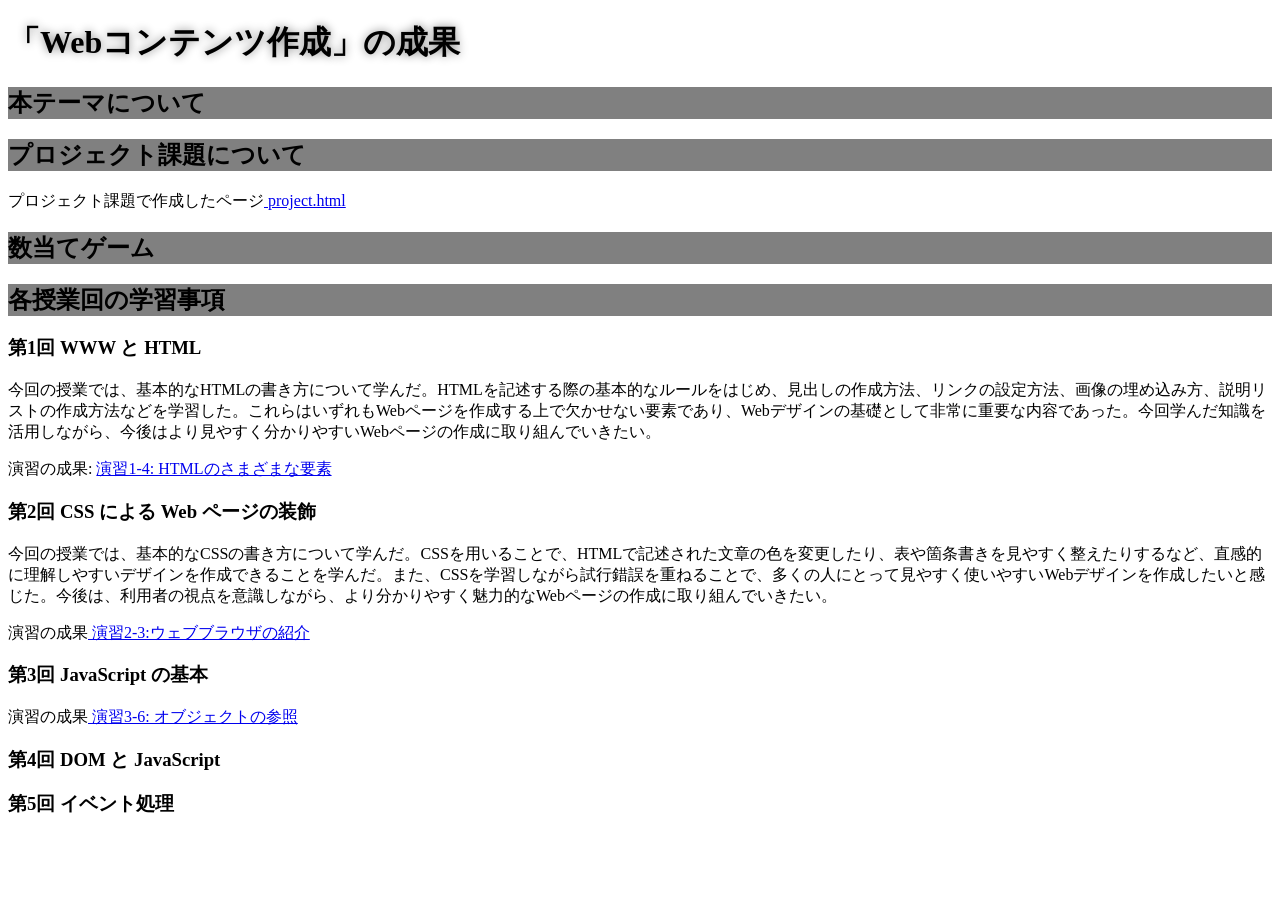
==== index.html @ bc8380b5 "indexの変更" ====
<!DOCTYPE html>
<html>
  <head>
    <meta charset="utf-8">
    <title>My test page</title>
    <link rel="stylesheet" href="practice-css/style.css">
  </head>
  <body>
    <h1>「Webコンテンツ作成」の成果</h1>
    <h2>本テーマについて</h2>
    <h2>プロジェクト課題について</h2>
    <p>プロジェクト課題で作成したページ<a href="project.html"> project.html</a></p>
    <h2>数当てゲーム</h2>
    <h2>各授業回の学習事項</h2>
    <h3>第1回 WWW と HTML</h3>
    <p>今回の授業では、基本的なHTMLの書き方について学んだ。HTMLを記述する際の基本的なルールをはじめ、見出しの作成方法、リンクの設定方法、画像の埋め込み方、説明リストの作成方法などを学習した。これらはいずれもWebページを作成する上で欠かせない要素であり、Webデザインの基礎として非常に重要な内容であった。今回学んだ知識を活用しながら、今後はより見やすく分かりやすいWebページの作成に取り組んでいきたい。</p>
    <p>演習の成果: <a elements.html href="practice-html/elements.html" title="演習1-4: HTMLのさまざまな要素" target="_blank">演習1-4: HTMLのさまざまな要素</a> </p>
    <h3>第2回 CSS による Web ページの装飾</h3>
    <p>今回の授業では、基本的なCSSの書き方について学んだ。CSSを用いることで、HTMLで記述された文章の色を変更したり、表や箇条書きを見やすく整えたりするなど、直感的に理解しやすいデザインを作成できることを学んだ。また、CSSを学習しながら試行錯誤を重ねることで、多くの人にとって見やすく使いやすいWebデザインを作成したいと感じた。今後は、利用者の視点を意識しながら、より分かりやすく魅力的なWebページの作成に取り組んでいきたい。</p>
    <p>演習の成果<a href="practice-css/browser-intro.html"> 演習2-3:ウェブブラウザの紹介</a> </p>
    <h3>第3回 JavaScript の基本</h3>
    <p></p>
    <p>演習の成果<a href="practice-js/obj-practice.html"> 演習3-6: オブジェクトの参照</a></p>
    <h3>第4回 DOM と JavaScript</h3>
    <h3>第5回 イベント処理</h3>
  </body>
</html>
---- practice-css/style.css ----
h1{
    text-shadow:0 0 10px gray;
}
h2{
    background-color:gray;
}
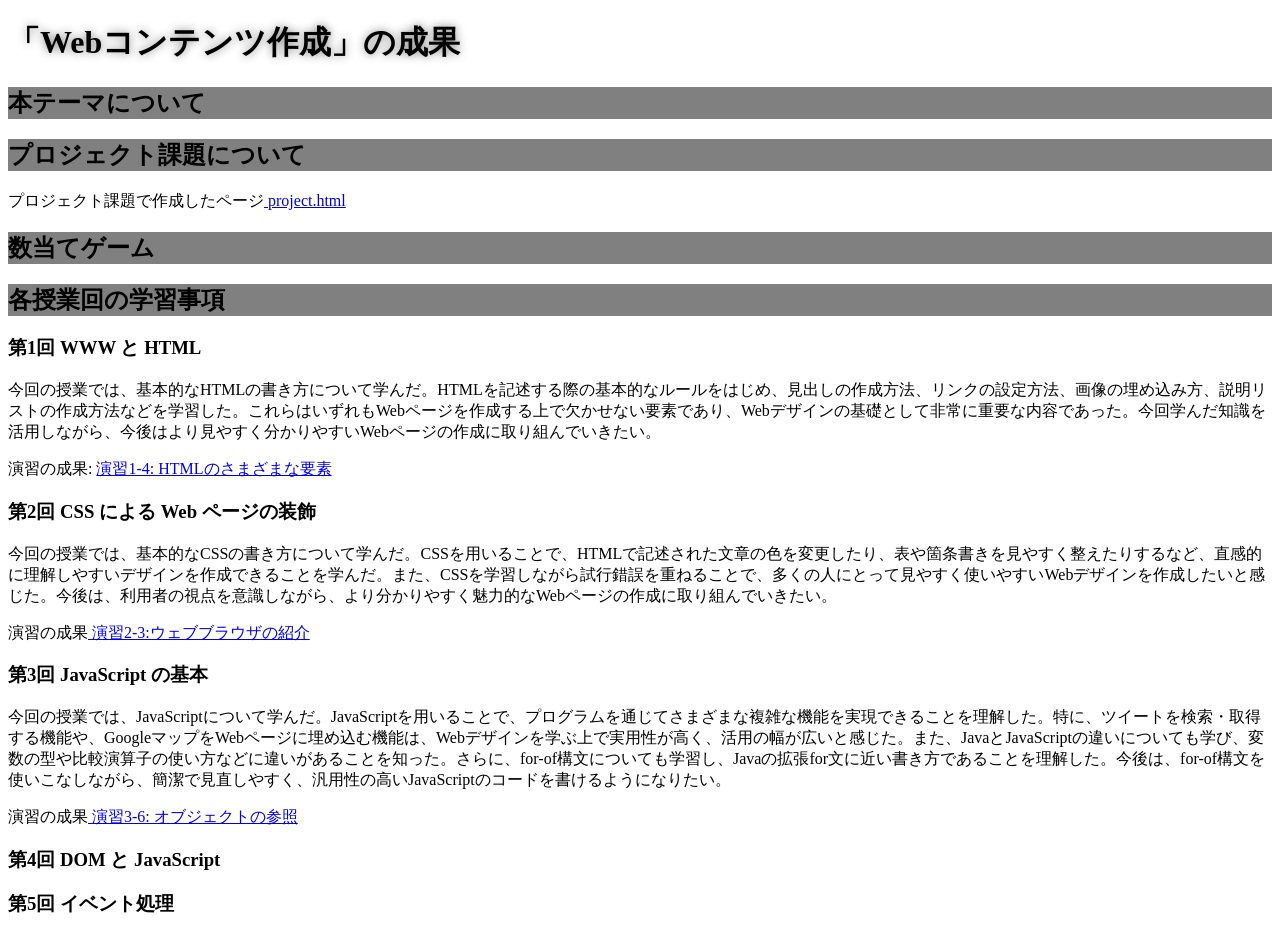
==== commit 5e2246af: "indexの変更" ====
--- a/index.html
+++ b/index.html
@@ -19,7 +19,8 @@
     <p>今回の授業では、基本的なCSSの書き方について学んだ。CSSを用いることで、HTMLで記述された文章の色を変更したり、表や箇条書きを見やすく整えたりするなど、直感的に理解しやすいデザインを作成できることを学んだ。また、CSSを学習しながら試行錯誤を重ねることで、多くの人にとって見やすく使いやすいWebデザインを作成したいと感じた。今後は、利用者の視点を意識しながら、より分かりやすく魅力的なWebページの作成に取り組んでいきたい。</p>
     <p>演習の成果<a href="practice-css/browser-intro.html"> 演習2-3:ウェブブラウザの紹介</a> </p>
     <h3>第3回 JavaScript の基本</h3>
-    <p></p>
+    <p>今回の授業では、JavaScriptについて学んだ。JavaScriptを用いることで、プログラムを通じてさまざまな複雑な機能を実現できることを理解した。特に、ツイートを検索・取得する機能や、GoogleマップをWebページに埋め込む機能は、Webデザインを学ぶ上で実用性が高く、活用の幅が広いと感じた。また、JavaとJavaScriptの違いについても学び、変数の型や比較演算子の使い方などに違いがあることを知った。さらに、for-of構文についても学習し、Javaの拡張for文に近い書き方であることを理解した。今後は、for-of構文を使いこなしながら、簡潔で見直しやすく、汎用性の高いJavaScriptのコードを書けるようになりたい。
+</p>
     <p>演習の成果<a href="practice-js/obj-practice.html"> 演習3-6: オブジェクトの参照</a></p>
     <h3>第4回 DOM と JavaScript</h3>
     <h3>第5回 イベント処理</h3>
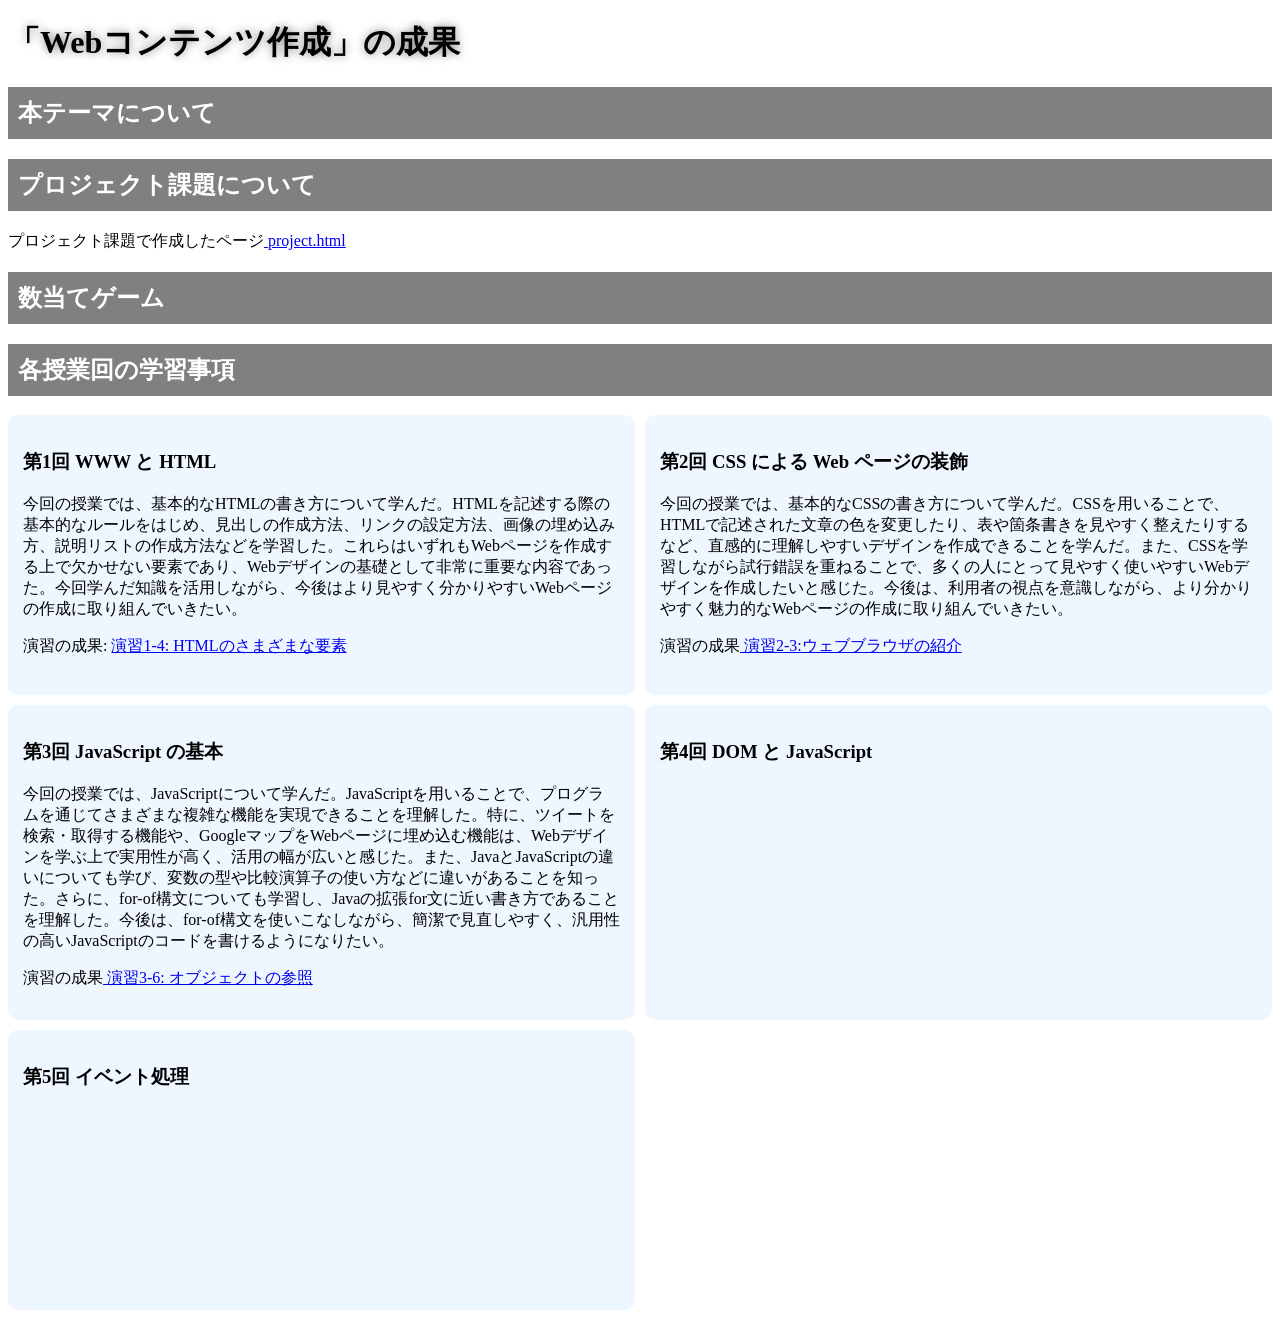
==== commit 8965c078: "index cssの変更" ====
--- a/index.html
+++ b/index.html
@@ -12,17 +12,29 @@
     <p>プロジェクト課題で作成したページ<a href="project.html"> project.html</a></p>
     <h2>数当てゲーム</h2>
     <h2>各授業回の学習事項</h2>
-    <h3>第1回 WWW と HTML</h3>
-    <p>今回の授業では、基本的なHTMLの書き方について学んだ。HTMLを記述する際の基本的なルールをはじめ、見出しの作成方法、リンクの設定方法、画像の埋め込み方、説明リストの作成方法などを学習した。これらはいずれもWebページを作成する上で欠かせない要素であり、Webデザインの基礎として非常に重要な内容であった。今回学んだ知識を活用しながら、今後はより見やすく分かりやすいWebページの作成に取り組んでいきたい。</p>
-    <p>演習の成果: <a elements.html href="practice-html/elements.html" title="演習1-4: HTMLのさまざまな要素" target="_blank">演習1-4: HTMLのさまざまな要素</a> </p>
-    <h3>第2回 CSS による Web ページの装飾</h3>
-    <p>今回の授業では、基本的なCSSの書き方について学んだ。CSSを用いることで、HTMLで記述された文章の色を変更したり、表や箇条書きを見やすく整えたりするなど、直感的に理解しやすいデザインを作成できることを学んだ。また、CSSを学習しながら試行錯誤を重ねることで、多くの人にとって見やすく使いやすいWebデザインを作成したいと感じた。今後は、利用者の視点を意識しながら、より分かりやすく魅力的なWebページの作成に取り組んでいきたい。</p>
-    <p>演習の成果<a href="practice-css/browser-intro.html"> 演習2-3:ウェブブラウザの紹介</a> </p>
-    <h3>第3回 JavaScript の基本</h3>
-    <p>今回の授業では、JavaScriptについて学んだ。JavaScriptを用いることで、プログラムを通じてさまざまな複雑な機能を実現できることを理解した。特に、ツイートを検索・取得する機能や、GoogleマップをWebページに埋め込む機能は、Webデザインを学ぶ上で実用性が高く、活用の幅が広いと感じた。また、JavaとJavaScriptの違いについても学び、変数の型や比較演算子の使い方などに違いがあることを知った。さらに、for-of構文についても学習し、Javaの拡張for文に近い書き方であることを理解した。今後は、for-of構文を使いこなしながら、簡潔で見直しやすく、汎用性の高いJavaScriptのコードを書けるようになりたい。
-</p>
-    <p>演習の成果<a href="practice-js/obj-practice.html"> 演習3-6: オブジェクトの参照</a></p>
-    <h3>第4回 DOM と JavaScript</h3>
-    <h3>第5回 イベント処理</h3>
+    <div class="grid">
+      <div class="lesson">
+        <h3>第1回 WWW と HTML</h3>
+        <p>今回の授業では、基本的なHTMLの書き方について学んだ。HTMLを記述する際の基本的なルールをはじめ、見出しの作成方法、リンクの設定方法、画像の埋め込み方、説明リストの作成方法などを学習した。これらはいずれもWebページを作成する上で欠かせない要素であり、Webデザインの基礎として非常に重要な内容であった。今回学んだ知識を活用しながら、今後はより見やすく分かりやすいWebページの作成に取り組んでいきたい。</p>
+        <p>演習の成果: <a href="practice-html/elements.html" title="演習1-4: HTMLのさまざまな要素" target="_blank">演習1-4: HTMLのさまざまな要素</a> </p>
+        
+      </div>
+      <div class="lesson">
+        <h3>第2回 CSS による Web ページの装飾</h3>
+        <p>今回の授業では、基本的なCSSの書き方について学んだ。CSSを用いることで、HTMLで記述された文章の色を変更したり、表や箇条書きを見やすく整えたりするなど、直感的に理解しやすいデザインを作成できることを学んだ。また、CSSを学習しながら試行錯誤を重ねることで、多くの人にとって見やすく使いやすいWebデザインを作成したいと感じた。今後は、利用者の視点を意識しながら、より分かりやすく魅力的なWebページの作成に取り組んでいきたい。</p>
+        <p>演習の成果<a href="practice-css/browser-intro.html"> 演習2-3:ウェブブラウザの紹介</a> </p>
+      </div>
+      <div class="lesson">
+        <h3>第3回 JavaScript の基本</h3>
+        <p>今回の授業では、JavaScriptについて学んだ。JavaScriptを用いることで、プログラムを通じてさまざまな複雑な機能を実現できることを理解した。特に、ツイートを検索・取得する機能や、GoogleマップをWebページに埋め込む機能は、Webデザインを学ぶ上で実用性が高く、活用の幅が広いと感じた。また、JavaとJavaScriptの違いについても学び、変数の型や比較演算子の使い方などに違いがあることを知った。さらに、for-of構文についても学習し、Javaの拡張for文に近い書き方であることを理解した。今後は、for-of構文を使いこなしながら、簡潔で見直しやすく、汎用性の高いJavaScriptのコードを書けるようになりたい。
+        </p>
+        <p>演習の成果<a href="practice-js/obj-practice.html"> 演習3-6: オブジェクトの参照</a></p>
+      </div>
+      <div class="lesson">
+        <h3>第4回 DOM と JavaScript</h3>
+      </div>
+      <div class="lesson">
+        <h3>第5回 イベント処理</h3>
+      </div>
   </body>
 </html>
--- a/practice-css/style.css
+++ b/practice-css/style.css
@@ -4,3 +4,27 @@
 h2{
     background-color:gray;
 }
+h1{
+    text-shadow:0 0 10px gray;
+}
+
+h2{
+    background-color:gray;
+    color:white;
+    padding:10px;
+}
+
+.grid{
+  display:grid;
+  grid-template-columns:1fr 1fr;
+  gap:10px;
+}
+.lesson{
+  background-color:#eef6ff;
+
+  padding:15px;
+
+  border-radius:10px;
+
+  min-height:250px;
+}
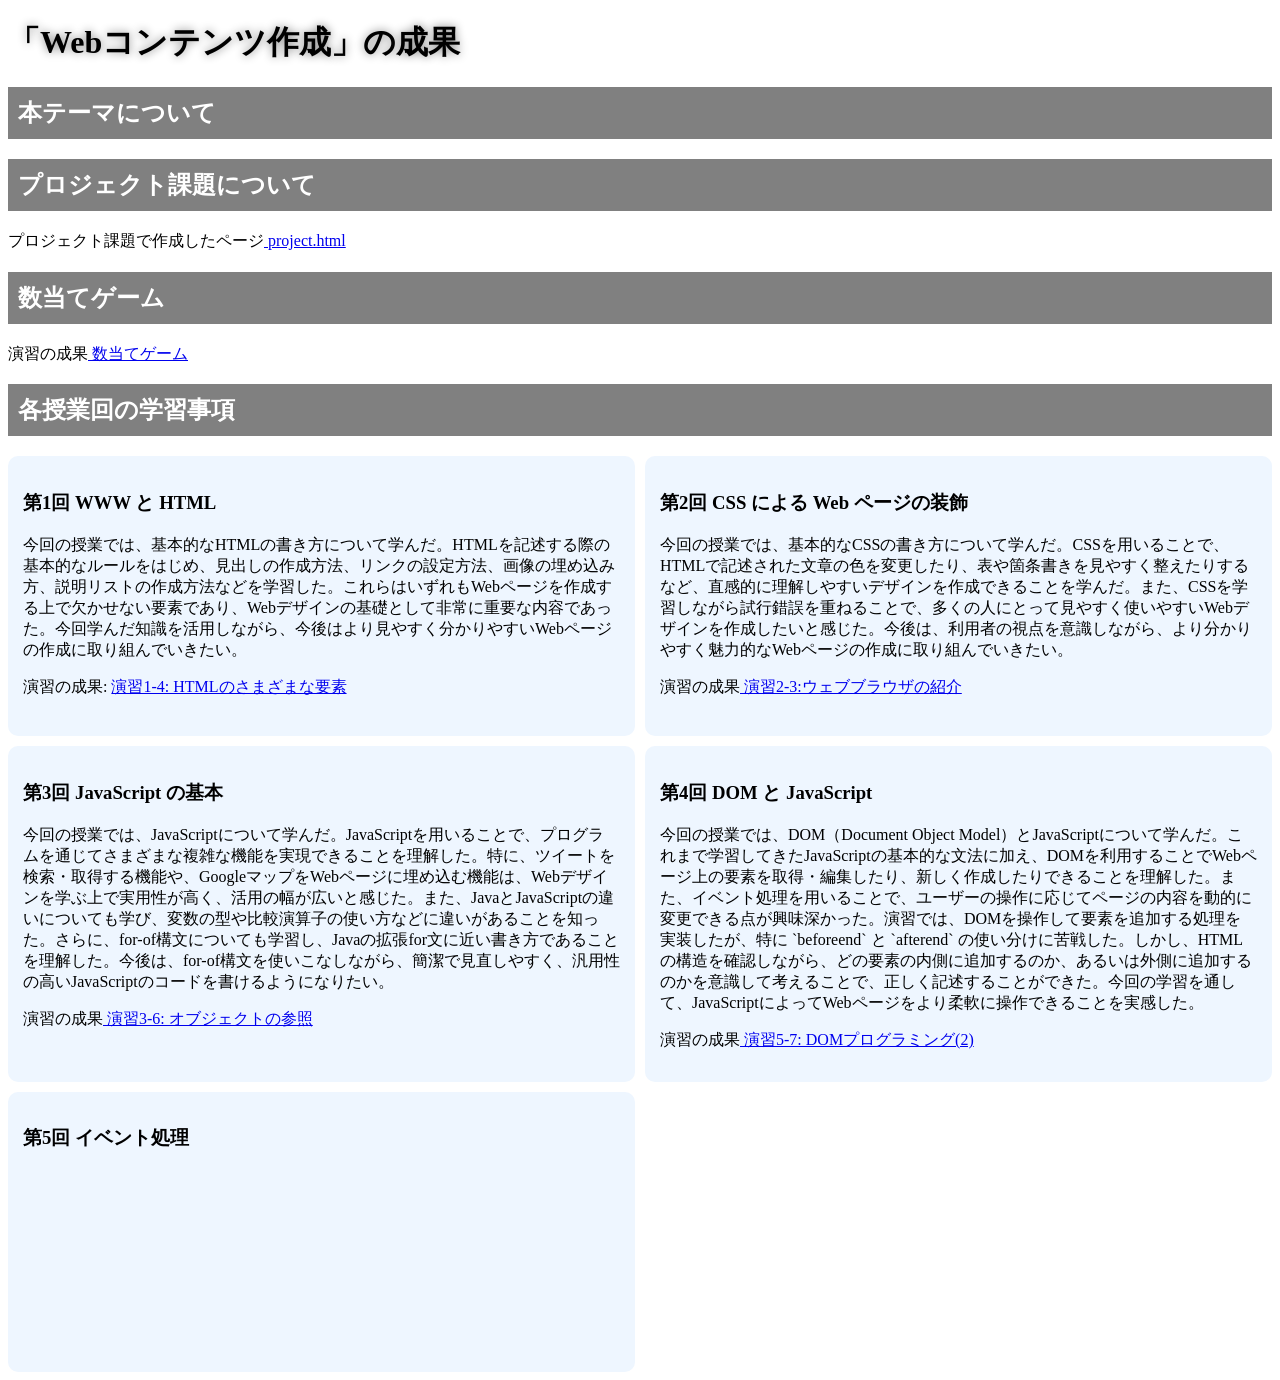
==== commit bc33bba4: "indexの編集" ====
--- a/index.html
+++ b/index.html
@@ -11,6 +11,8 @@
     <h2>プロジェクト課題について</h2>
     <p>プロジェクト課題で作成したページ<a href="project.html"> project.html</a></p>
     <h2>数当てゲーム</h2>
+
+    <p>演習の成果<a href="practice-eventdom/tashizan.html"> 数当てゲーム</a></p>
     <h2>各授業回の学習事項</h2>
     <div class="grid">
       <div class="lesson">
@@ -32,6 +34,9 @@
       </div>
       <div class="lesson">
         <h3>第4回 DOM と JavaScript</h3>
+        <p>今回の授業では、DOM（Document Object Model）とJavaScriptについて学んだ。これまで学習してきたJavaScriptの基本的な文法に加え、DOMを利用することでWebページ上の要素を取得・編集したり、新しく作成したりできることを理解した。また、イベント処理を用いることで、ユーザーの操作に応じてページの内容を動的に変更できる点が興味深かった。演習では、DOMを操作して要素を追加する処理を実装したが、特に `beforeend` と `afterend` の使い分けに苦戦した。しかし、HTMLの構造を確認しながら、どの要素の内側に追加するのか、あるいは外側に追加するのかを意識して考えることで、正しく記述することができた。今回の学習を通して、JavaScriptによってWebページをより柔軟に操作できることを実感した。
+</p>
+        <p>演習の成果<a href="practice-dom2/dom2-exercise.html"> 演習5-7: DOMプログラミング(2)</a></p>
       </div>
       <div class="lesson">
         <h3>第5回 イベント処理</h3>
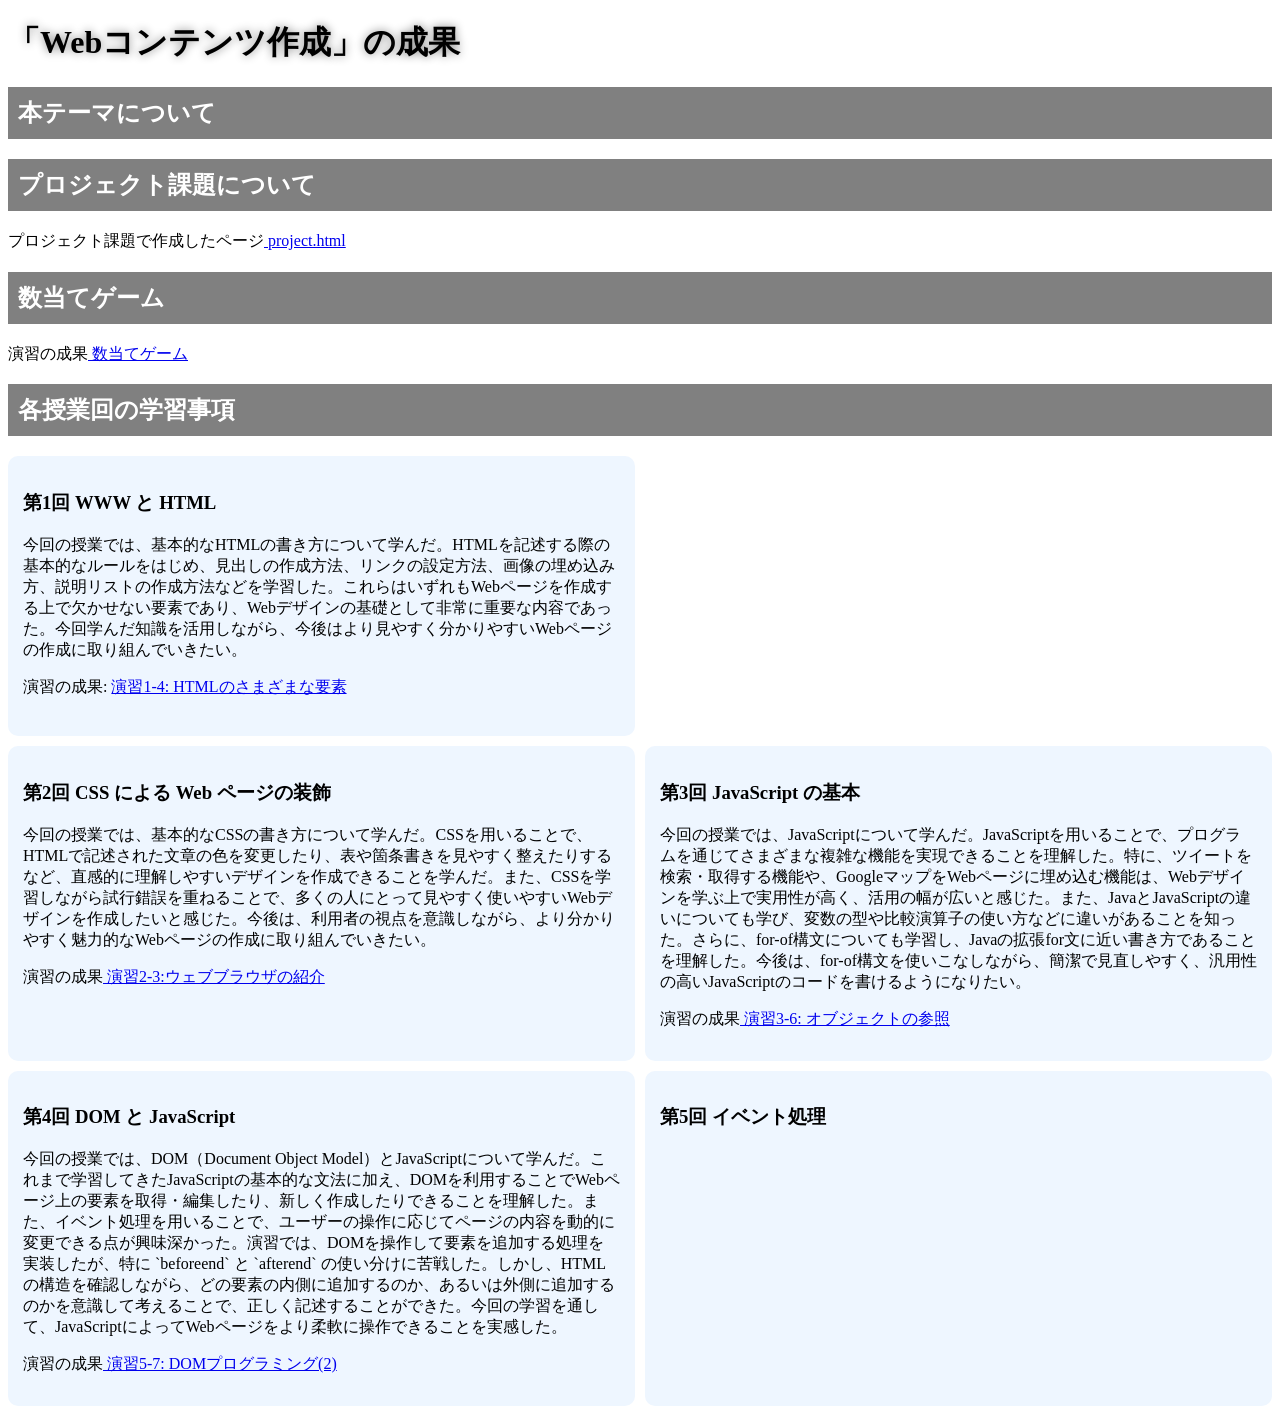
==== commit 6146a072: "index change" ====
--- a/index.html
+++ b/index.html
@@ -20,7 +20,7 @@
         <p>今回の授業では、基本的なHTMLの書き方について学んだ。HTMLを記述する際の基本的なルールをはじめ、見出しの作成方法、リンクの設定方法、画像の埋め込み方、説明リストの作成方法などを学習した。これらはいずれもWebページを作成する上で欠かせない要素であり、Webデザインの基礎として非常に重要な内容であった。今回学んだ知識を活用しながら、今後はより見やすく分かりやすいWebページの作成に取り組んでいきたい。</p>
         <p>演習の成果: <a href="practice-html/elements.html" title="演習1-4: HTMLのさまざまな要素" target="_blank">演習1-4: HTMLのさまざまな要素</a> </p>
         
-      </div>
+      </div> 　
       <div class="lesson">
         <h3>第2回 CSS による Web ページの装飾</h3>
         <p>今回の授業では、基本的なCSSの書き方について学んだ。CSSを用いることで、HTMLで記述された文章の色を変更したり、表や箇条書きを見やすく整えたりするなど、直感的に理解しやすいデザインを作成できることを学んだ。また、CSSを学習しながら試行錯誤を重ねることで、多くの人にとって見やすく使いやすいWebデザインを作成したいと感じた。今後は、利用者の視点を意識しながら、より分かりやすく魅力的なWebページの作成に取り組んでいきたい。</p>
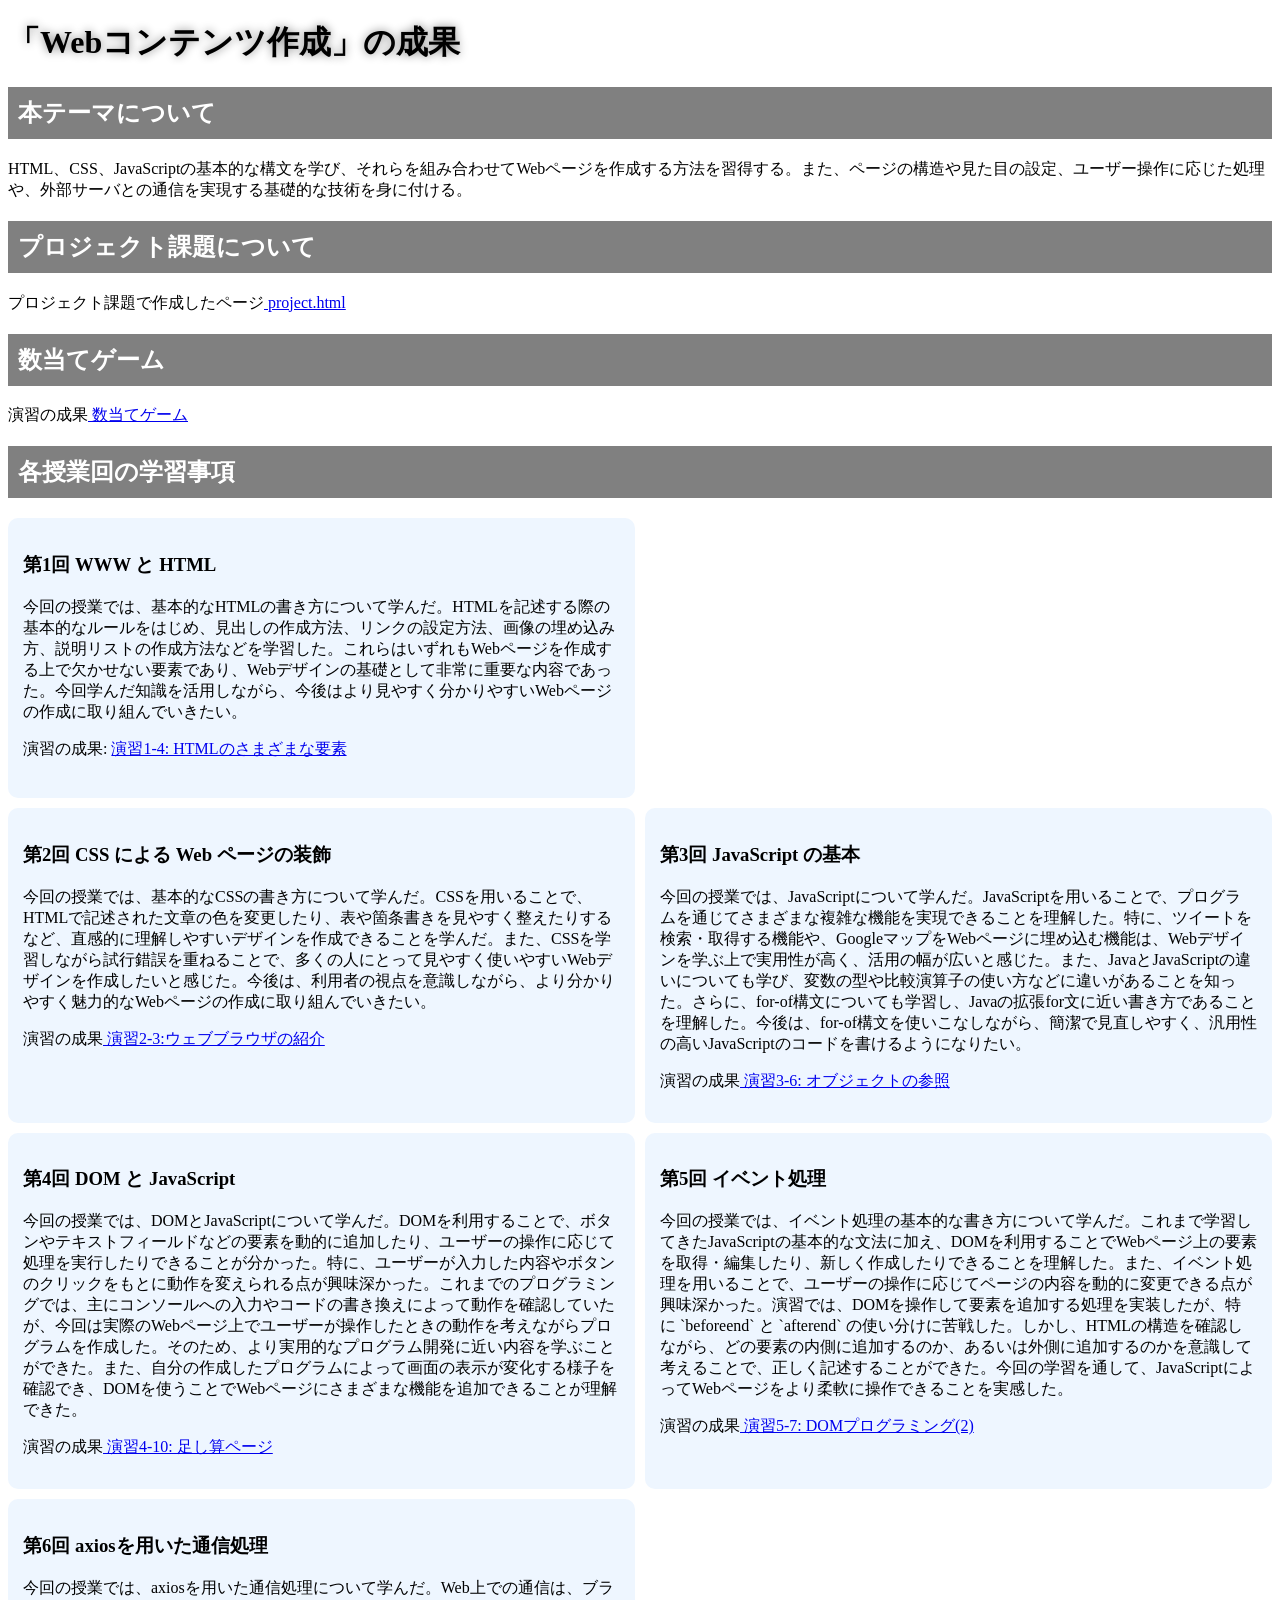
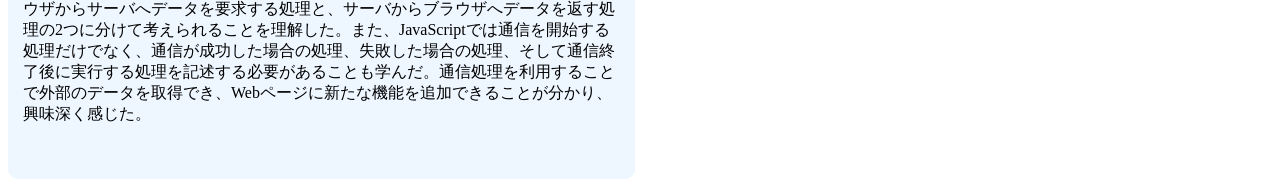
==== commit 2d03fe81: "第6回" ====
--- a/index.html
+++ b/index.html
@@ -8,7 +8,10 @@
   <body>
     <h1>「Webコンテンツ作成」の成果</h1>
     <h2>本テーマについて</h2>
+    <p>HTML、CSS、JavaScriptの基本的な構文を学び、それらを組み合わせてWebページを作成する方法を習得する。また、ページの構造や見た目の設定、ユーザー操作に応じた処理や、外部サーバとの通信を実現する基礎的な技術を身に付ける。
+    </p>
     <h2>プロジェクト課題について</h2>
+    <p></p>
     <p>プロジェクト課題で作成したページ<a href="project.html"> project.html</a></p>
     <h2>数当てゲーム</h2>
 
@@ -34,12 +37,21 @@
       </div>
       <div class="lesson">
         <h3>第4回 DOM と JavaScript</h3>
-        <p>今回の授業では、DOM（Document Object Model）とJavaScriptについて学んだ。これまで学習してきたJavaScriptの基本的な文法に加え、DOMを利用することでWebページ上の要素を取得・編集したり、新しく作成したりできることを理解した。また、イベント処理を用いることで、ユーザーの操作に応じてページの内容を動的に変更できる点が興味深かった。演習では、DOMを操作して要素を追加する処理を実装したが、特に `beforeend` と `afterend` の使い分けに苦戦した。しかし、HTMLの構造を確認しながら、どの要素の内側に追加するのか、あるいは外側に追加するのかを意識して考えることで、正しく記述することができた。今回の学習を通して、JavaScriptによってWebページをより柔軟に操作できることを実感した。
-</p>
+        <p>今回の授業では、DOMとJavaScriptについて学んだ。DOMを利用することで、ボタンやテキストフィールドなどの要素を動的に追加したり、ユーザーの操作に応じて処理を実行したりできることが分かった。特に、ユーザーが入力した内容やボタンのクリックをもとに動作を変えられる点が興味深かった。これまでのプログラミングでは、主にコンソールへの入力やコードの書き換えによって動作を確認していたが、今回は実際のWebページ上でユーザーが操作したときの動作を考えながらプログラムを作成した。そのため、より実用的なプログラム開発に近い内容を学ぶことができた。また、自分の作成したプログラムによって画面の表示が変化する様子を確認でき、DOMを使うことでWebページにさまざまな機能を追加できることが理解できた。
+        </p>
+        <p>演習の成果<a href="practice-eventdom/tashizan.html"> 演習4-10: 足し算ページ</a></p>
+        
+      </div>
+      <div class="lesson">
+        <h3>第5回 イベント処理</h3>
+        <p>今回の授業では、イベント処理の基本的な書き方について学んだ。これまで学習してきたJavaScriptの基本的な文法に加え、DOMを利用することでWebページ上の要素を取得・編集したり、新しく作成したりできることを理解した。また、イベント処理を用いることで、ユーザーの操作に応じてページの内容を動的に変更できる点が興味深かった。演習では、DOMを操作して要素を追加する処理を実装したが、特に `beforeend` と `afterend` の使い分けに苦戦した。しかし、HTMLの構造を確認しながら、どの要素の内側に追加するのか、あるいは外側に追加するのかを意識して考えることで、正しく記述することができた。今回の学習を通して、JavaScriptによってWebページをより柔軟に操作できることを実感した。
+        </p>
         <p>演習の成果<a href="practice-dom2/dom2-exercise.html"> 演習5-7: DOMプログラミング(2)</a></p>
       </div>
       <div class="lesson">
-        <h3>第5回 イベント処理</h3>
+        <h3>第6回 axiosを用いた通信処理</h3>
+        <p>今回の授業では、axiosを用いた通信処理について学んだ。Web上での通信は、ブラウザからサーバへデータを要求する処理と、サーバからブラウザへデータを返す処理の2つに分けて考えられることを理解した。また、JavaScriptでは通信を開始する処理だけでなく、通信が成功した場合の処理、失敗した場合の処理、そして通信終了後に実行する処理を記述する必要があることも学んだ。通信処理を利用することで外部のデータを取得でき、Webページに新たな機能を追加できることが分かり、興味深く感じた。
+</p>
       </div>
   </body>
 </html>
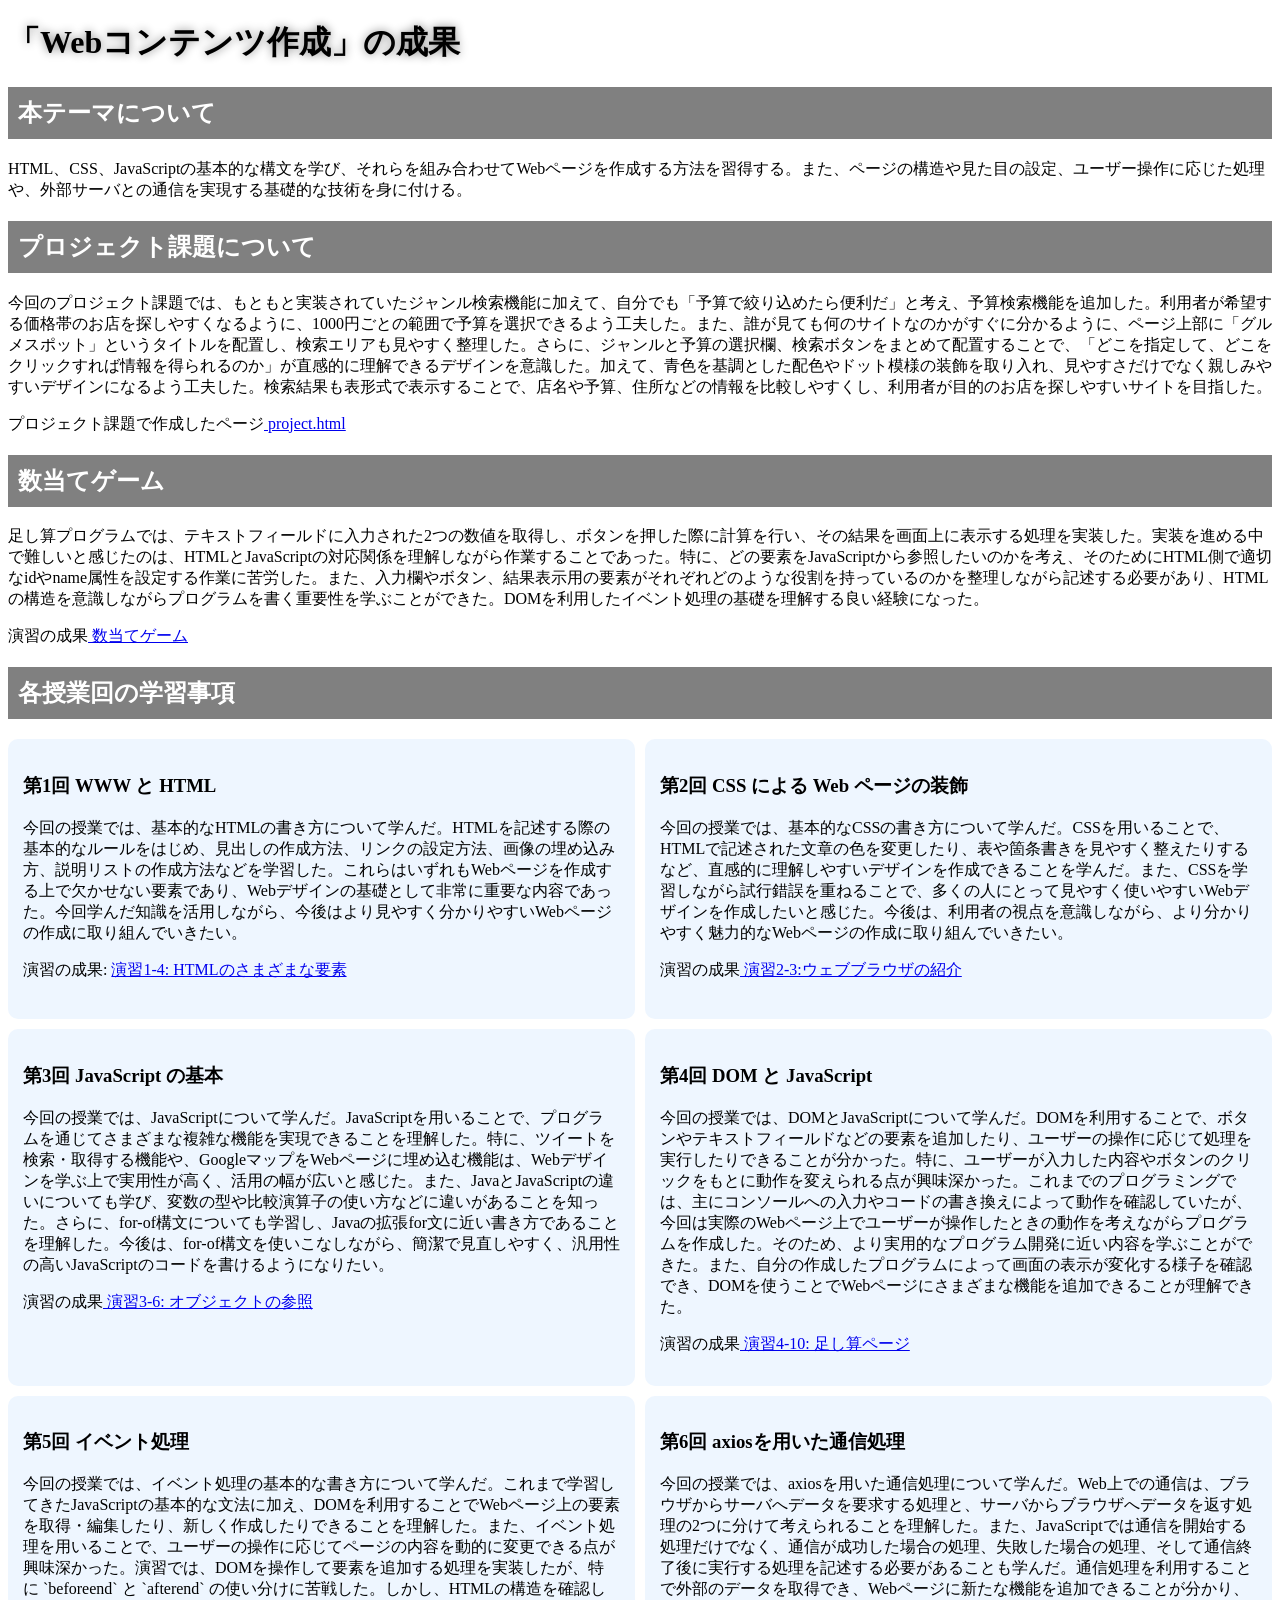
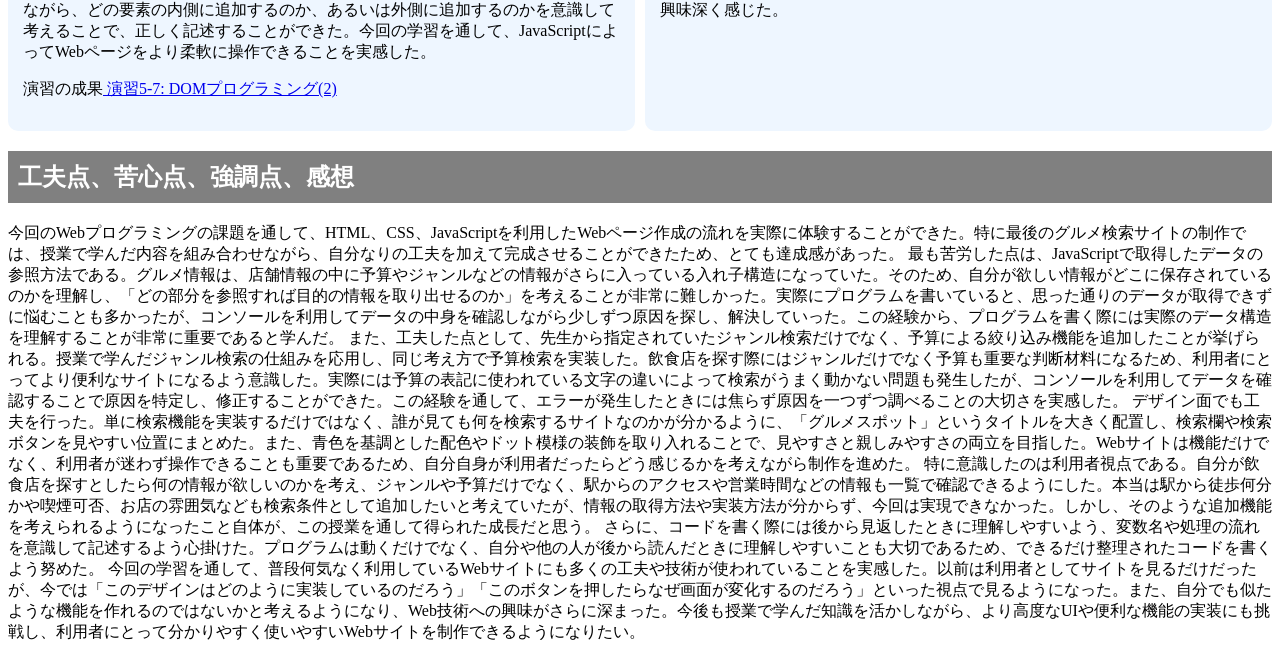
==== commit 1a384c46: "最終編集" ====
--- a/index.html
+++ b/index.html
@@ -11,10 +11,10 @@
     <p>HTML、CSS、JavaScriptの基本的な構文を学び、それらを組み合わせてWebページを作成する方法を習得する。また、ページの構造や見た目の設定、ユーザー操作に応じた処理や、外部サーバとの通信を実現する基礎的な技術を身に付ける。
     </p>
     <h2>プロジェクト課題について</h2>
-    <p></p>
+    <p>今回のプロジェクト課題では、もともと実装されていたジャンル検索機能に加えて、自分でも「予算で絞り込めたら便利だ」と考え、予算検索機能を追加した。利用者が希望する価格帯のお店を探しやすくなるように、1000円ごとの範囲で予算を選択できるよう工夫した。また、誰が見ても何のサイトなのかがすぐに分かるように、ページ上部に「グルメスポット」というタイトルを配置し、検索エリアも見やすく整理した。さらに、ジャンルと予算の選択欄、検索ボタンをまとめて配置することで、「どこを指定して、どこをクリックすれば情報を得られるのか」が直感的に理解できるデザインを意識した。加えて、青色を基調とした配色やドット模様の装飾を取り入れ、見やすさだけでなく親しみやすいデザインになるよう工夫した。検索結果も表形式で表示することで、店名や予算、住所などの情報を比較しやすくし、利用者が目的のお店を探しやすいサイトを目指した。</p>
     <p>プロジェクト課題で作成したページ<a href="project.html"> project.html</a></p>
     <h2>数当てゲーム</h2>
-
+    <p>足し算プログラムでは、テキストフィールドに入力された2つの数値を取得し、ボタンを押した際に計算を行い、その結果を画面上に表示する処理を実装した。実装を進める中で難しいと感じたのは、HTMLとJavaScriptの対応関係を理解しながら作業することであった。特に、どの要素をJavaScriptから参照したいのかを考え、そのためにHTML側で適切なidやname属性を設定する作業に苦労した。また、入力欄やボタン、結果表示用の要素がそれぞれどのような役割を持っているのかを整理しながら記述する必要があり、HTMLの構造を意識しながらプログラムを書く重要性を学ぶことができた。DOMを利用したイベント処理の基礎を理解する良い経験になった。</p>
     <p>演習の成果<a href="practice-eventdom/tashizan.html"> 数当てゲーム</a></p>
     <h2>各授業回の学習事項</h2>
     <div class="grid">
@@ -23,7 +23,7 @@
         <p>今回の授業では、基本的なHTMLの書き方について学んだ。HTMLを記述する際の基本的なルールをはじめ、見出しの作成方法、リンクの設定方法、画像の埋め込み方、説明リストの作成方法などを学習した。これらはいずれもWebページを作成する上で欠かせない要素であり、Webデザインの基礎として非常に重要な内容であった。今回学んだ知識を活用しながら、今後はより見やすく分かりやすいWebページの作成に取り組んでいきたい。</p>
         <p>演習の成果: <a href="practice-html/elements.html" title="演習1-4: HTMLのさまざまな要素" target="_blank">演習1-4: HTMLのさまざまな要素</a> </p>
         
-      </div> 　
+      </div> 
       <div class="lesson">
         <h3>第2回 CSS による Web ページの装飾</h3>
         <p>今回の授業では、基本的なCSSの書き方について学んだ。CSSを用いることで、HTMLで記述された文章の色を変更したり、表や箇条書きを見やすく整えたりするなど、直感的に理解しやすいデザインを作成できることを学んだ。また、CSSを学習しながら試行錯誤を重ねることで、多くの人にとって見やすく使いやすいWebデザインを作成したいと感じた。今後は、利用者の視点を意識しながら、より分かりやすく魅力的なWebページの作成に取り組んでいきたい。</p>
@@ -37,7 +37,7 @@
       </div>
       <div class="lesson">
         <h3>第4回 DOM と JavaScript</h3>
-        <p>今回の授業では、DOMとJavaScriptについて学んだ。DOMを利用することで、ボタンやテキストフィールドなどの要素を動的に追加したり、ユーザーの操作に応じて処理を実行したりできることが分かった。特に、ユーザーが入力した内容やボタンのクリックをもとに動作を変えられる点が興味深かった。これまでのプログラミングでは、主にコンソールへの入力やコードの書き換えによって動作を確認していたが、今回は実際のWebページ上でユーザーが操作したときの動作を考えながらプログラムを作成した。そのため、より実用的なプログラム開発に近い内容を学ぶことができた。また、自分の作成したプログラムによって画面の表示が変化する様子を確認でき、DOMを使うことでWebページにさまざまな機能を追加できることが理解できた。
+        <p>今回の授業では、DOMとJavaScriptについて学んだ。DOMを利用することで、ボタンやテキストフィールドなどの要素を追加したり、ユーザーの操作に応じて処理を実行したりできることが分かった。特に、ユーザーが入力した内容やボタンのクリックをもとに動作を変えられる点が興味深かった。これまでのプログラミングでは、主にコンソールへの入力やコードの書き換えによって動作を確認していたが、今回は実際のWebページ上でユーザーが操作したときの動作を考えながらプログラムを作成した。そのため、より実用的なプログラム開発に近い内容を学ぶことができた。また、自分の作成したプログラムによって画面の表示が変化する様子を確認でき、DOMを使うことでWebページにさまざまな機能を追加できることが理解できた。
         </p>
         <p>演習の成果<a href="practice-eventdom/tashizan.html"> 演習4-10: 足し算ページ</a></p>
         
@@ -51,7 +51,17 @@
       <div class="lesson">
         <h3>第6回 axiosを用いた通信処理</h3>
         <p>今回の授業では、axiosを用いた通信処理について学んだ。Web上での通信は、ブラウザからサーバへデータを要求する処理と、サーバからブラウザへデータを返す処理の2つに分けて考えられることを理解した。また、JavaScriptでは通信を開始する処理だけでなく、通信が成功した場合の処理、失敗した場合の処理、そして通信終了後に実行する処理を記述する必要があることも学んだ。通信処理を利用することで外部のデータを取得でき、Webページに新たな機能を追加できることが分かり、興味深く感じた。
-</p>
+        </p>
       </div>
+
+     </div> 
+    <h2>工夫点、苦心点、強調点、感想</h2>
+    <p>今回のWebプログラミングの課題を通して、HTML、CSS、JavaScriptを利用したWebページ作成の流れを実際に体験することができた。特に最後のグルメ検索サイトの制作では、授業で学んだ内容を組み合わせながら、自分なりの工夫を加えて完成させることができたため、とても達成感があった。
+        最も苦労した点は、JavaScriptで取得したデータの参照方法である。グルメ情報は、店舗情報の中に予算やジャンルなどの情報がさらに入っている入れ子構造になっていた。そのため、自分が欲しい情報がどこに保存されているのかを理解し、「どの部分を参照すれば目的の情報を取り出せるのか」を考えることが非常に難しかった。実際にプログラムを書いていると、思った通りのデータが取得できずに悩むことも多かったが、コンソールを利用してデータの中身を確認しながら少しずつ原因を探し、解決していった。この経験から、プログラムを書く際には実際のデータ構造を理解することが非常に重要であると学んだ。
+        また、工夫した点として、先生から指定されていたジャンル検索だけでなく、予算による絞り込み機能を追加したことが挙げられる。授業で学んだジャンル検索の仕組みを応用し、同じ考え方で予算検索を実装した。飲食店を探す際にはジャンルだけでなく予算も重要な判断材料になるため、利用者にとってより便利なサイトになるよう意識した。実際には予算の表記に使われている文字の違いによって検索がうまく動かない問題も発生したが、コンソールを利用してデータを確認することで原因を特定し、修正することができた。この経験を通して、エラーが発生したときには焦らず原因を一つずつ調べることの大切さを実感した。
+        デザイン面でも工夫を行った。単に検索機能を実装するだけではなく、誰が見ても何を検索するサイトなのかが分かるように、「グルメスポット」というタイトルを大きく配置し、検索欄や検索ボタンを見やすい位置にまとめた。また、青色を基調とした配色やドット模様の装飾を取り入れることで、見やすさと親しみやすさの両立を目指した。Webサイトは機能だけでなく、利用者が迷わず操作できることも重要であるため、自分自身が利用者だったらどう感じるかを考えながら制作を進めた。
+        特に意識したのは利用者視点である。自分が飲食店を探すとしたら何の情報が欲しいのかを考え、ジャンルや予算だけでなく、駅からのアクセスや営業時間などの情報も一覧で確認できるようにした。本当は駅から徒歩何分かや喫煙可否、お店の雰囲気なども検索条件として追加したいと考えていたが、情報の取得方法や実装方法が分からず、今回は実現できなかった。しかし、そのような追加機能を考えられるようになったこと自体が、この授業を通して得られた成長だと思う。
+        さらに、コードを書く際には後から見返したときに理解しやすいよう、変数名や処理の流れを意識して記述するよう心掛けた。プログラムは動くだけでなく、自分や他の人が後から読んだときに理解しやすいことも大切であるため、できるだけ整理されたコードを書くよう努めた。
+        今回の学習を通して、普段何気なく利用しているWebサイトにも多くの工夫や技術が使われていることを実感した。以前は利用者としてサイトを見るだけだったが、今では「このデザインはどのように実装しているのだろう」「このボタンを押したらなぜ画面が変化するのだろう」といった視点で見るようになった。また、自分でも似たような機能を作れるのではないかと考えるようになり、Web技術への興味がさらに深まった。今後も授業で学んだ知識を活かしながら、より高度なUIや便利な機能の実装にも挑戦し、利用者にとって分かりやすく使いやすいWebサイトを制作できるようになりたい。</p>
   </body>
 </html>
